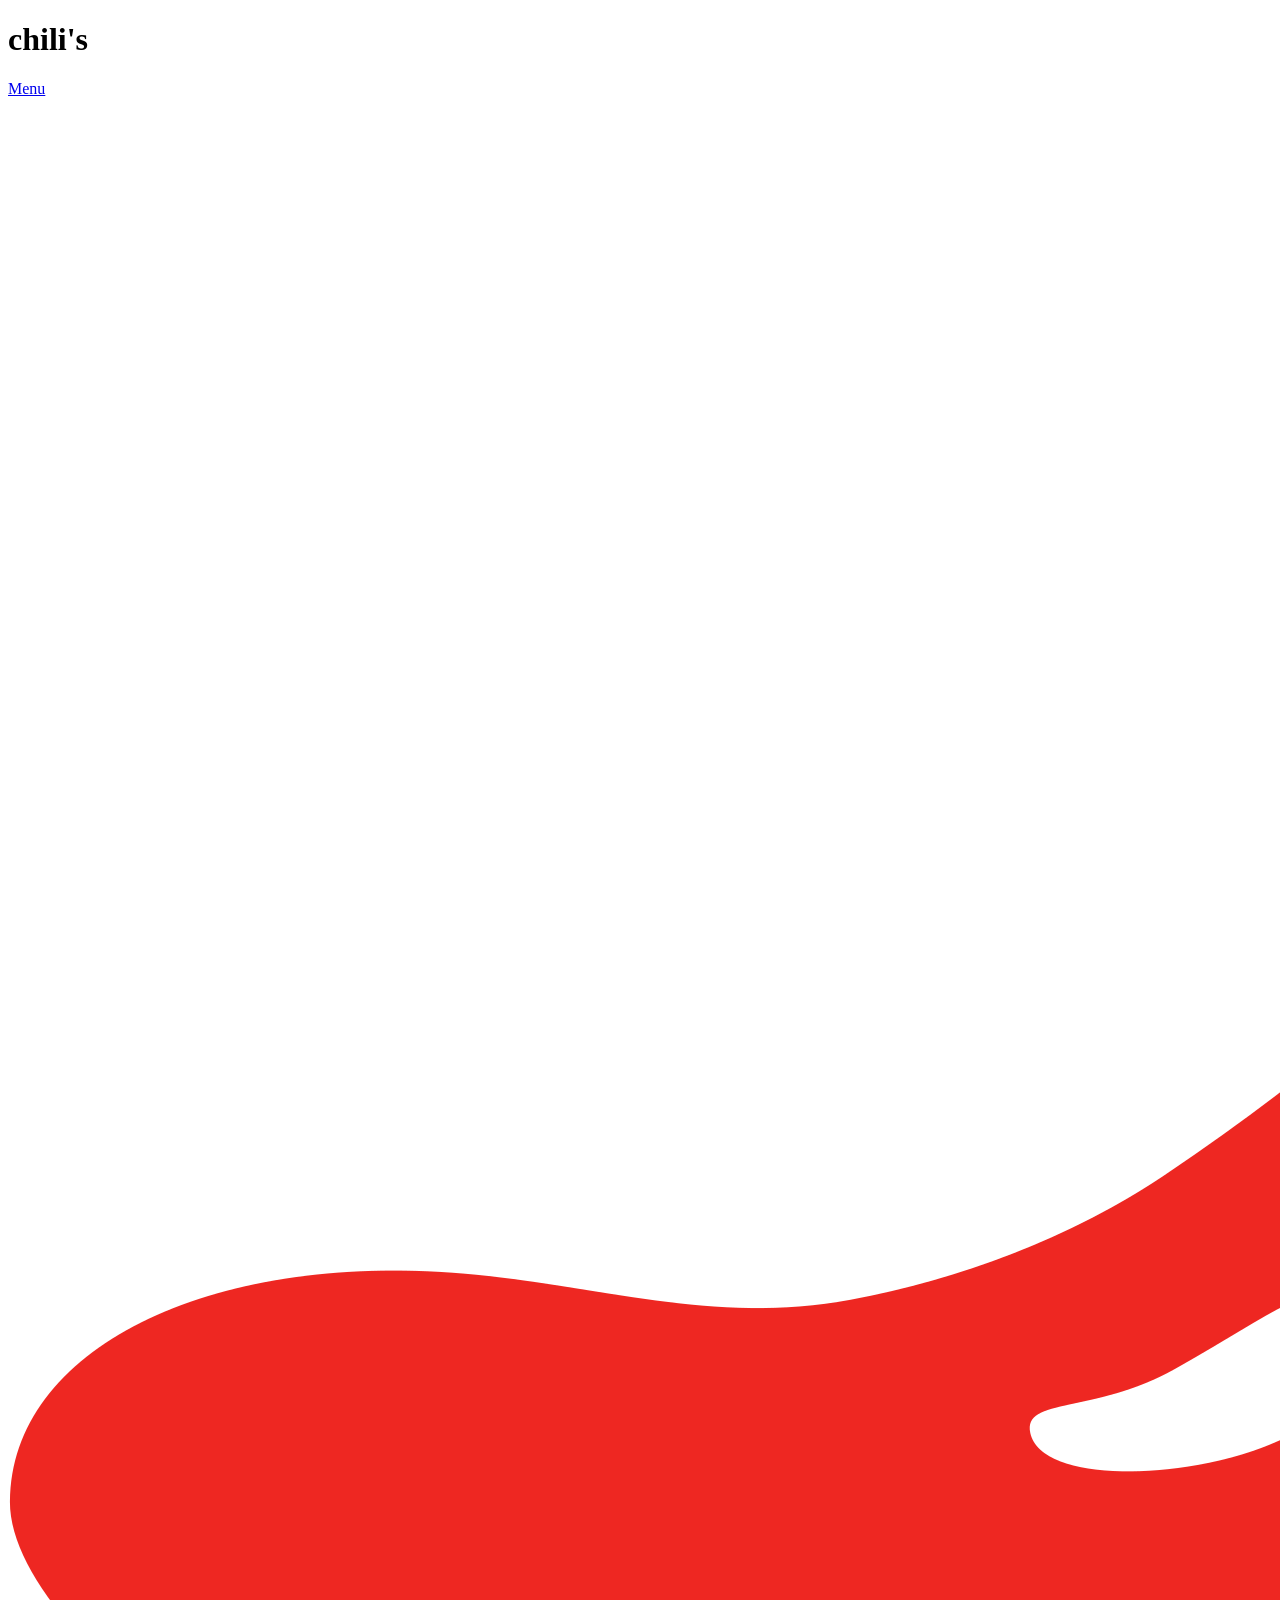
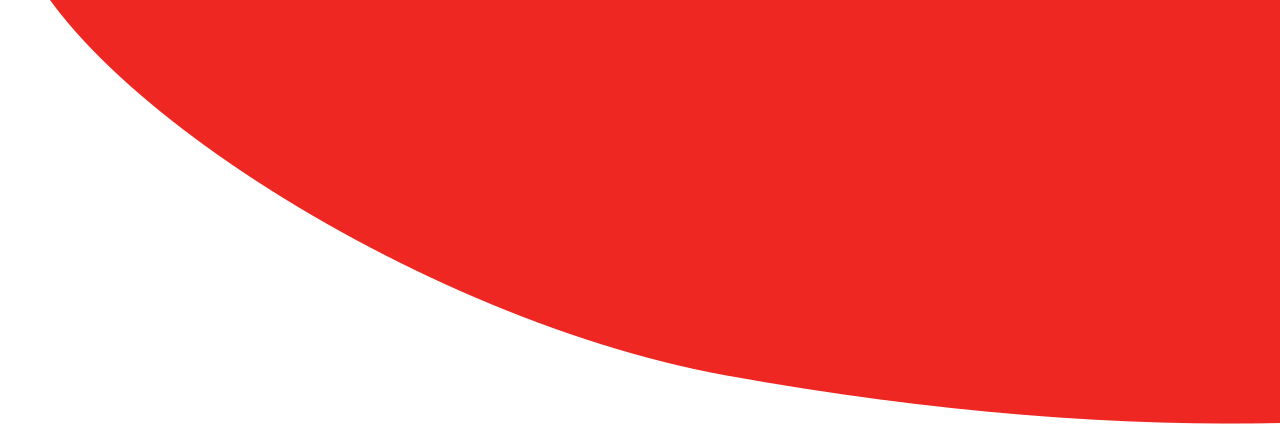
==== index.html @ 1eef04ed "Add files via upload" ====
<!DOCTYPE html>
<html lang="en">
<head>
    <meta charset="UTF-8">
    <meta name="viewport" content="width=device-width, initial-scale=1.0">
    <title>Chili's Homepage</title>
    <link rel="stylesheet" href="homepage.css">
    <script></script>
</head>
<body>
    <header>
        <h1>chili's</h1>
        <a href="/pages/Menu/">Menu</a>
        <img src="assets/logo.webp" alt="logo">
    </header>
</body>
</html>
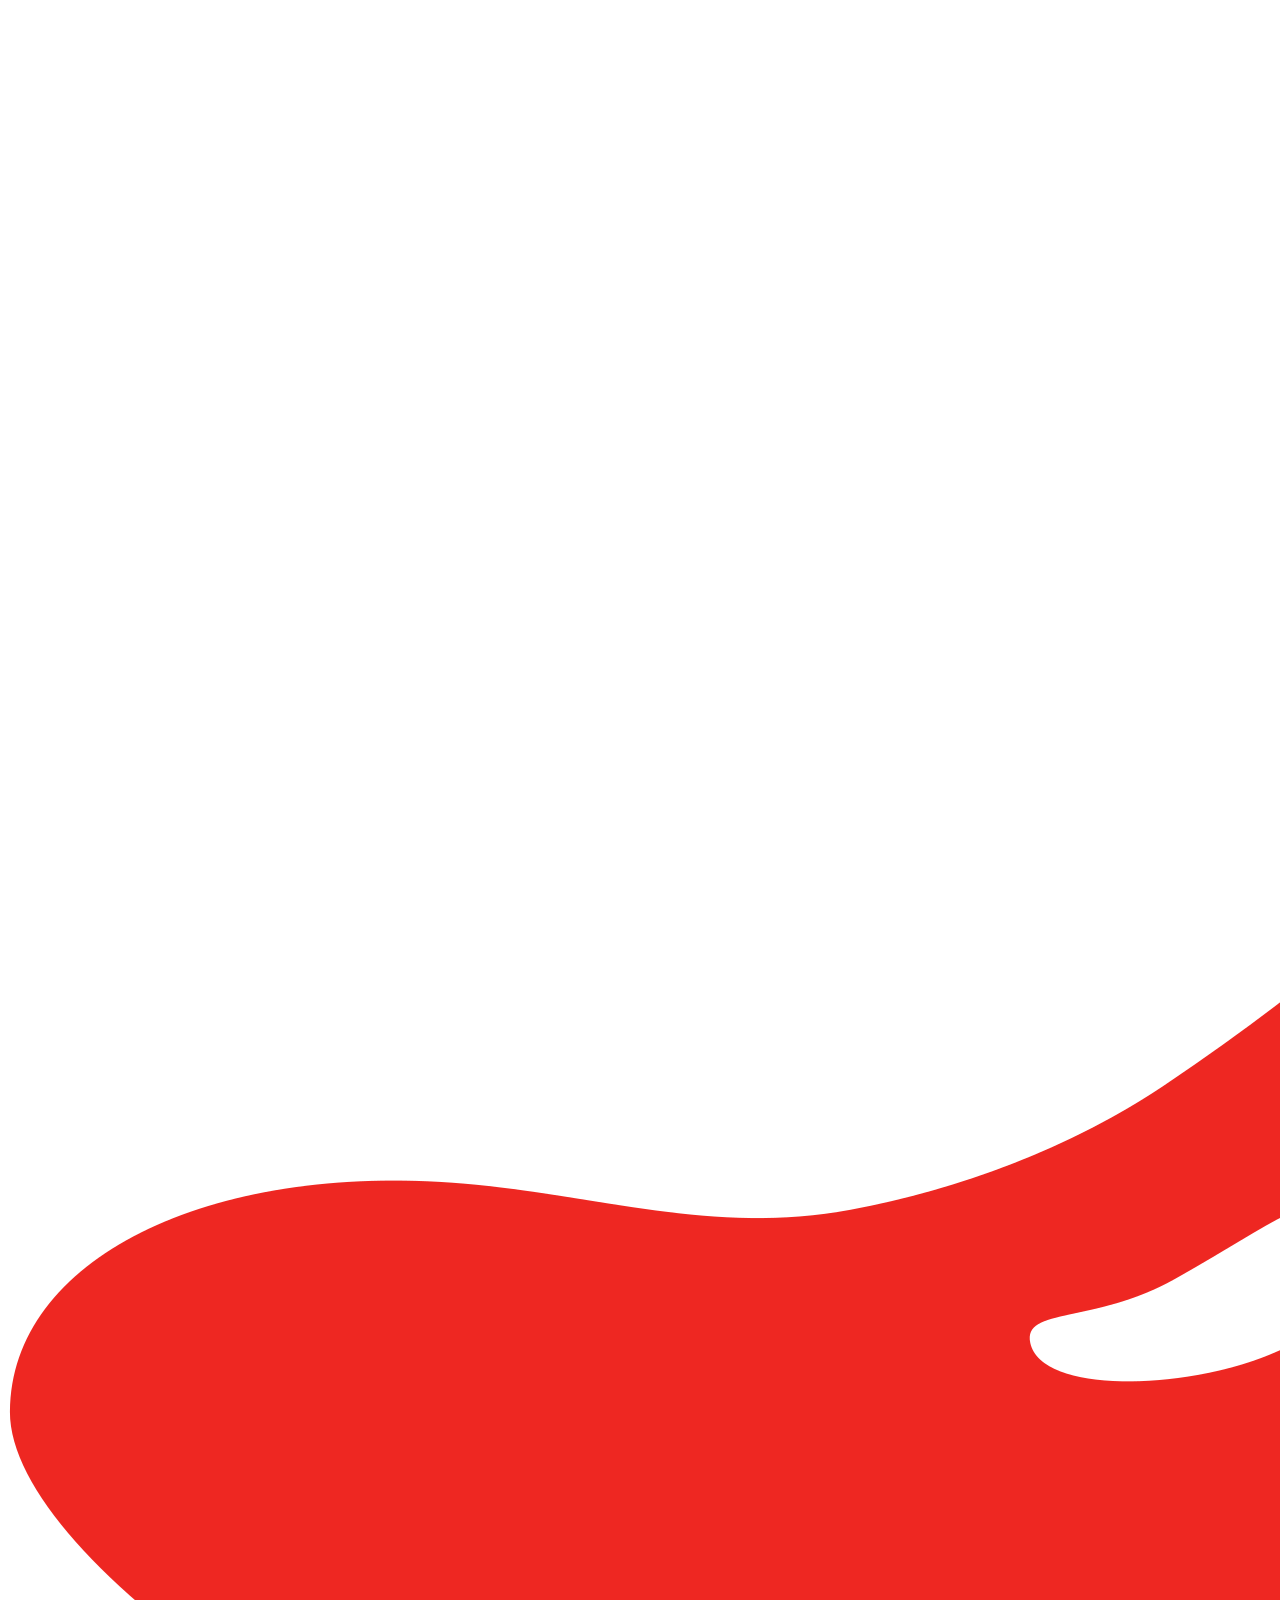
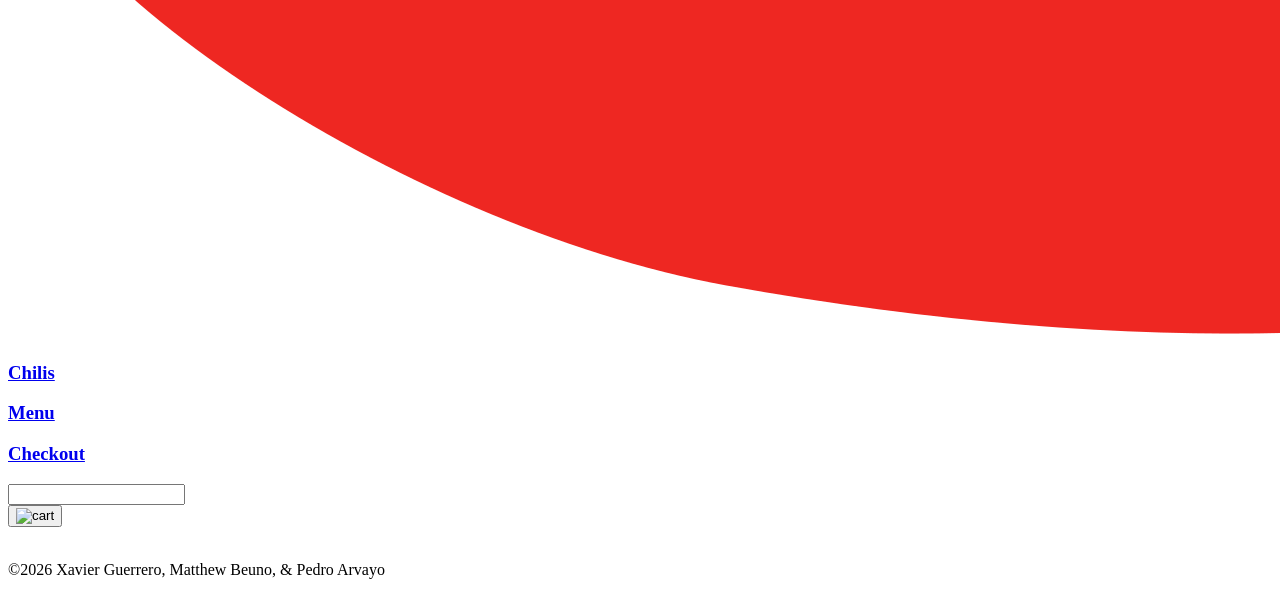
==== commit d6ab438f: "Update index.html" ====
--- a/index.html
+++ b/index.html
@@ -4,14 +4,34 @@
     <meta charset="UTF-8">
     <meta name="viewport" content="width=device-width, initial-scale=1.0">
     <title>Chili's Homepage</title>
+    <link rel="stylesheet" href="shared/global.css">
     <link rel="stylesheet" href="homepage.css">
     <script></script>
 </head>
 <body>
     <header>
-        <h1>chili's</h1>
-        <a href="/pages/Menu/">Menu</a>
-        <img src="assets/logo.webp" alt="logo">
+        <div class="left">
+            <img src="assets/logo.webp" alt="logo">
+            <a href="index.html"><h3>Chilis</h3></a>
+            <a href="/pages/Menu/"><h3>Menu</h3></a>
+            <a href="/pages/Checkout/"><h3>Checkout</h3></a>
+        </div>
+
+        <div class="right">
+            <search><input type="search"></search>
+            <button id="cart"><img src="/assets/cart.png" alt="cart"></button>
+        </div>
+               
     </header>
+
+    <br>
+
+    <main>
+
+    </main>
+
+    <footer>
+        <p> &copy;2026 Xavier Guerrero, Matthew Beuno, & Pedro Arvayo</p>
+    </footer>
 </body>
-</html>+</html>
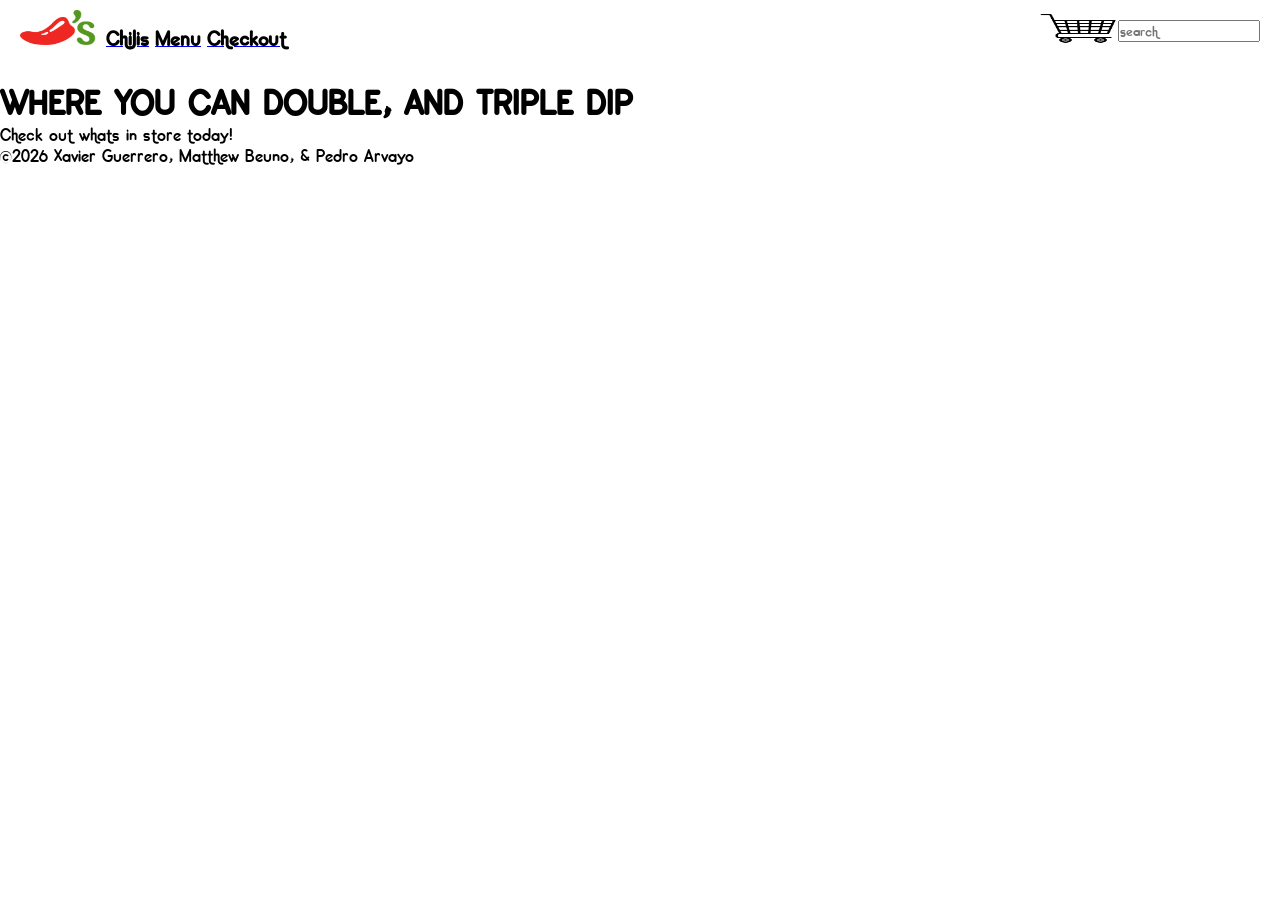
==== commit 4c208444: "Update index.html" ====
--- a/index.html
+++ b/index.html
@@ -18,7 +18,7 @@
         </div>
 
         <div class="right">
-            <search><input type="search"></search>
+            <search><input type="search" placeholder="search"></search>
             <button id="cart"><img src="/assets/cart.png" alt="cart"></button>
         </div>
                
@@ -27,7 +27,8 @@
     <br>
 
     <main>
-
+            <h1>WHERE YOU CAN DOUBLE, AND TRIPLE DIP</h1>
+            <p>Check out whats in store today!</p>
     </main>
 
     <footer>
--- a/shared/global.css
+++ b/shared/global.css
@@ -0,0 +1,41 @@
+*{
+    margin: 0;
+    padding: 0;
+    box-sizing: border-box;
+    font-family: "chili","sans-serif";
+}
+@font-face {
+    font-family: "chili";
+    src: url("../assets/fonts/chilispepper.ttf");
+}
+header{
+    display: flex;
+    justify-content: space-between;
+    margin: 0px 10px;
+    padding: 10px;
+}
+header img{
+    width: 80px;
+    height: 35px;
+}
+a h3{
+    color: black;
+    text-decoration: none;
+    display: contents;
+}
+.right{
+    display: flex;
+    align-items: center;
+    flex-direction: row-reverse;
+    justify-content: space-between;
+}
+#cart{
+    background: none;
+    border: none;
+
+}
+br{
+    height: 5px;
+    width: 100%;
+    display: inline;
+}
